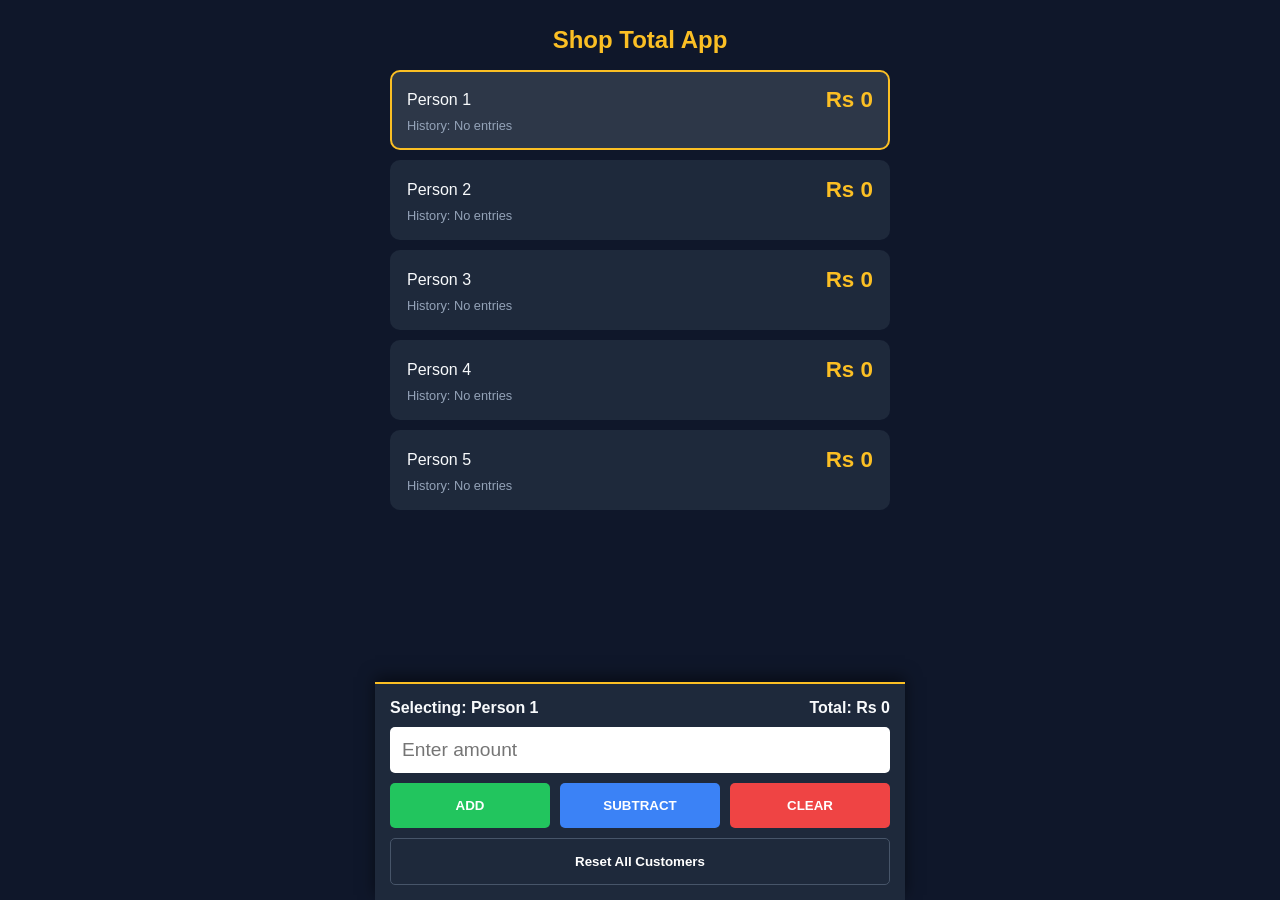
==== index.html @ 020b0157 "Rename Index.html to index.html" ====
<!DOCTYPE html>
<html lang="en">
<head>
    <meta charset="UTF-8">
    <meta name="viewport" content="width=device-width, initial-scale=1.0, maximum-scale=1.0, user-scalable=no">
    <title>Multi-Customer Money Calculator</title>
    <link rel="manifest" href="manifest.json">
<meta name="theme-color" content="#fbbf24">
    <link rel="stylesheet" href="style.css">
</head>
<body>

    <div class="app-container">
        <header>
            <h1>Shop Total App</h1>
        </header>

        <div id="customer-list" class="customer-list">
            </div>

        <div class="input-panel">
            <div class="active-info">
                <span id="active-label">Selecting: Person 1</span>
                <span id="current-sum">Total: Rs 0</span>
            </div>
            <input type="number" id="money-input" placeholder="Enter amount" inputmode="decimal">
            <div class="button-group">
                <button onclick="updateTotal('add')" class="btn add">ADD</button>
                <button onclick="updateTotal('subtract')" class="btn sub">SUBTRACT</button>
                <button onclick="clearCurrent()" class="btn clear">CLEAR</button>
            </div>
            <button onclick="resetAll()" class="btn reset-all">Reset All Customers</button>
        </div>
    </div>

    <script src="script.js"></script>
</body>
</html>
---- style.css ----
:root {
    --bg-color: #0f172a;
    --card-bg: #1e293b;
    --accent: #fbbf24;
    --green: #22c55e;
    --red: #ef4444;
    --blue: #3b82f6;
    --text: #f8fafc;
    }
    
    body {
    font-family: 'Segoe UI', Tahoma, Geneva, Verdana, sans-serif;
    background-color: var(--bg-color);
    color: var(--text);
    margin: 0;
    display: flex;
    justify-content: center;
    }
    
    .app-container {
    width: 100%;
    max-width: 500px;
    padding: 10px;
    padding-bottom: 220px; /* Space for the fixed bottom panel */
    }
    
    h1 { text-align: center; color: var(--accent); font-size: 1.5rem; }
    
    .customer-card {
    background: var(--card-bg);
    margin-bottom: 10px;
    padding: 15px;
    border-radius: 10px;
    border: 2px solid transparent;
    transition: 0.3s;
    }
    
    .customer-card.active {
    border-color: var(--accent);
    background: #2d3748;
    }
    
    .card-header {
    display: flex;
    justify-content: space-between;
    align-items: center;
    }
    
    .total-display {
    font-size: 1.4rem;
    font-weight: bold;
    color: var(--accent);
    }
    
    .history {
    font-size: 0.8rem;
    color: #94a3b8;
    margin-top: 5px;
    word-wrap: break-word;
    }
    
    /* Input Panel at Bottom */
    .input-panel {
    position: fixed;
    bottom: 0;
    left: 50%;
    transform: translateX(-50%);
    width: 100%;
    max-width: 500px;
    background: #1e293b;
    padding: 15px;
    box-shadow: 0 -5px 15px rgba(0,0,0,0.5);
    border-top: 2px solid var(--accent);
    }
    
    .active-info {
    display: flex;
    justify-content: space-between;
    margin-bottom: 10px;
    font-weight: bold;
    }
    
    input {
    width: 100%;
    padding: 12px;
    font-size: 1.2rem;
    border-radius: 5px;
    border: none;
    margin-bottom: 10px;
    box-sizing: border-box;
    }
    
    .button-group {
    display: grid;
    grid-template-columns: 1fr 1fr 1fr;
    gap: 10px;
    }
    
    .btn {
    padding: 15px;
    border: none;
    border-radius: 5px;
    font-weight: bold;
    color: white;
    cursor: pointer;
    }
    
    .add { background: var(--green); }
    .sub { background: var(--blue); }
    .clear { background: var(--red); }
    .reset-all { 
    width: 100%; 
    margin-top: 10px; 
    background: transparent; 
    border: 1px solid #475569; 
    }
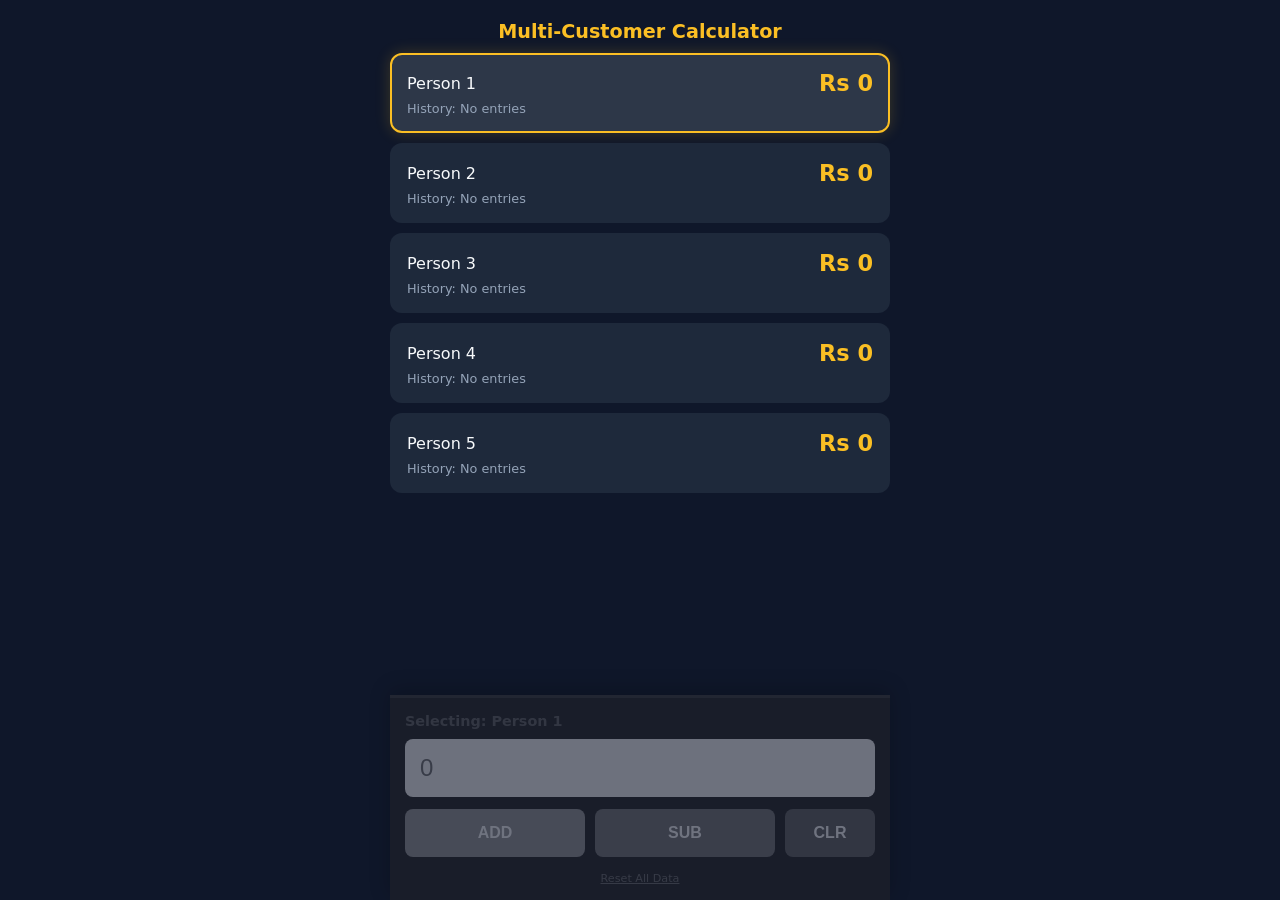
==== commit 59100e47: "Refactor index.html for multi-customer calculator" ====
--- a/index.html
+++ b/index.html
@@ -10,28 +10,26 @@
 </head>
 <body>
 
+    
     <div class="app-container">
-        <header>
-            <h1>Shop Total App</h1>
-        </header>
-
-        <div id="customer-list" class="customer-list">
+        <h1>Multi-Customer Calculator</h1>
+        <div id="customer-list" class="customer-list"></div>
+        
+        <div id="control-panel" class="input-panel locked">
+            <div class="status-bar">
+                <span id="active-label" class="warning">SELECT PERSON</span>
+                <span id="active-total"></span>
             </div>
-
-        <div class="input-panel">
-            <div class="active-info">
-                <span id="active-label">Selecting: Person 1</span>
-                <span id="current-sum">Total: Rs 0</span>
+            <input type="number" id="money-input" placeholder="0" inputmode="decimal">
+            <div class="button-grid">
+                <button onclick="calc('add')" class="btn btn-add">ADD</button>
+                <button onclick="calc('sub')" class="btn btn-sub">SUB</button>
+                <button onclick="resetCurrent()" class="btn btn-clear">CLR</button>
             </div>
-            <input type="number" id="money-input" placeholder="Enter amount" inputmode="decimal">
-            <div class="button-group">
-                <button onclick="updateTotal('add')" class="btn add">ADD</button>
-                <button onclick="updateTotal('subtract')" class="btn sub">SUBTRACT</button>
-                <button onclick="clearCurrent()" class="btn clear">CLEAR</button>
-            </div>
-            <button onclick="resetAll()" class="btn reset-all">Reset All Customers</button>
+            <span class="reset-link" onclick="resetAll()">Reset All Data</span>
         </div>
     </div>
+
 
     <script src="script.js"></script>
 </body>
--- a/style.css
+++ b/style.css
@@ -1,116 +1,125 @@
 :root {
-    --bg-color: #0f172a;
-    --card-bg: #1e293b;
-    --accent: #fbbf24;
-    --green: #22c55e;
-    --red: #ef4444;
-    --blue: #3b82f6;
-    --text: #f8fafc;
-    }
-    
-    body {
-    font-family: 'Segoe UI', Tahoma, Geneva, Verdana, sans-serif;
-    background-color: var(--bg-color);
-    color: var(--text);
-    margin: 0;
-    display: flex;
-    justify-content: center;
-    }
-    
-    .app-container {
-    width: 100%;
-    max-width: 500px;
-    padding: 10px;
-    padding-bottom: 220px; /* Space for the fixed bottom panel */
-    }
-    
-    h1 { text-align: center; color: var(--accent); font-size: 1.5rem; }
-    
-    .customer-card {
-    background: var(--card-bg);
-    margin-bottom: 10px;
-    padding: 15px;
-    border-radius: 10px;
-    border: 2px solid transparent;
-    transition: 0.3s;
-    }
-    
-    .customer-card.active {
-    border-color: var(--accent);
-    background: #2d3748;
-    }
-    
-    .card-header {
-    display: flex;
-    justify-content: space-between;
-    align-items: center;
-    }
-    
-    .total-display {
-    font-size: 1.4rem;
-    font-weight: bold;
-    color: var(--accent);
-    }
-    
-    .history {
-    font-size: 0.8rem;
-    color: #94a3b8;
-    margin-top: 5px;
-    word-wrap: break-word;
-    }
-    
-    /* Input Panel at Bottom */
-    .input-panel {
-    position: fixed;
-    bottom: 0;
-    left: 50%;
-    transform: translateX(-50%);
-    width: 100%;
-    max-width: 500px;
-    background: #1e293b;
-    padding: 15px;
-    box-shadow: 0 -5px 15px rgba(0,0,0,0.5);
-    border-top: 2px solid var(--accent);
-    }
-    
-    .active-info {
-    display: flex;
-    justify-content: space-between;
-    margin-bottom: 10px;
-    font-weight: bold;
-    }
-    
-    input {
-    width: 100%;
-    padding: 12px;
-    font-size: 1.2rem;
-    border-radius: 5px;
-    border: none;
-    margin-bottom: 10px;
-    box-sizing: border-box;
-    }
-    
-    .button-group {
-    display: grid;
-    grid-template-columns: 1fr 1fr 1fr;
-    gap: 10px;
-    }
-    
-    .btn {
-    padding: 15px;
-    border: none;
-    border-radius: 5px;
-    font-weight: bold;
-    color: white;
-    cursor: pointer;
-    }
-    
-    .add { background: var(--green); }
-    .sub { background: var(--blue); }
-    .clear { background: var(--red); }
-    .reset-all { 
-    width: 100%; 
-    margin-top: 10px; 
-    background: transparent; 
-    border: 1px solid #475569; 
-    }
+            --bg-color: #0f172a;
+            --card-bg: #1e293b;
+            --accent: #fbbf24;
+            --green: #22c55e;
+            --red: #ef4444;
+            --blue: #3b82f6;
+            --text: #f8fafc;
+        }
+
+        body {
+            font-family: 'Segoe UI', system-ui, sans-serif;
+            background-color: var(--bg-color);
+            color: var(--text);
+            margin: 0;
+            display: flex;
+            flex-direction: column;
+            align-items: center;
+            min-height: 100vh;
+        }
+
+        .app-container {
+            width: 100%;
+            max-width: 500px;
+            padding: 10px;
+            padding-bottom: 220px; /* Space for fixed panel */
+        }
+
+        h1 { text-align: center; color: var(--accent); font-size: 1.2rem; margin: 10px 0; }
+
+        .customer-list { display: flex; flex-direction: column; gap: 10px; }
+
+        .customer-card {
+            background: var(--card-bg);
+            padding: 15px;
+            border-radius: 12px;
+            border: 2px solid transparent;
+            transition: 0.2s;
+            cursor: pointer;
+        }
+
+        .customer-card.active {
+            border-color: var(--accent);
+            background: #2d3748;
+            box-shadow: 0 0 15px rgba(251, 191, 36, 0.2);
+        }
+
+        .card-header { display: flex; justify-content: space-between; align-items: center; }
+        .card-name { font-weight: bold; font-size: 1.1rem; }
+        .total-display { font-size: 1.4rem; font-weight: 800; color: var(--accent); }
+        .history { font-size: 0.8rem; color: #94a3b8; margin-top: 5px; min-height: 1em; }
+
+        /* Input Panel Logic */
+        .input-panel {
+            position: fixed;
+            bottom: 0;
+            width: 100%;
+            max-width: 500px;
+            background: #1e293b;
+            padding: 15px;
+            box-shadow: 0 -5px 20px rgba(0,0,0,0.5);
+            border-top: 3px solid #334155;
+            box-sizing: border-box;
+            transition: 0.3s;
+        }
+
+        .input-panel.locked {
+            opacity: 0.4;
+            pointer-events: none;
+            filter: grayscale(1);
+        }
+
+        .input-panel.unlocked {
+            border-top-color: var(--accent);
+        }
+
+        .status-bar {
+            display: flex;
+            justify-content: space-between;
+            margin-bottom: 10px;
+            font-weight: bold;
+            font-size: 0.9rem;
+        }
+
+        #active-label.warning { color: var(--red); animation: pulse 1.5s infinite; }
+
+        input {
+            width: 100%;
+            padding: 15px;
+            font-size: 1.5rem;
+            border-radius: 8px;
+            border: none;
+            margin-bottom: 12px;
+            background: #f8fafc;
+            color: #0f172a;
+            box-sizing: border-box;
+        }
+
+        .button-grid { display: grid; grid-template-columns: 2fr 2fr 1fr; gap: 10px; }
+
+        .btn {
+            padding: 15px;
+            border: none;
+            border-radius: 8px;
+            font-weight: bold;
+            font-size: 1rem;
+            color: white;
+            cursor: pointer;
+        }
+
+        .btn-add { background: var(--green); }
+        .btn-sub { background: var(--blue); }
+        .btn-clear { background: var(--red); }
+        
+        .reset-link {
+            display: block;
+            text-align: center;
+            margin-top: 15px;
+            color: #64748b;
+            font-size: 0.7rem;
+            text-decoration: underline;
+        }
+
+        @keyframes pulse { 50% { opacity: 0.5; } }
+ 
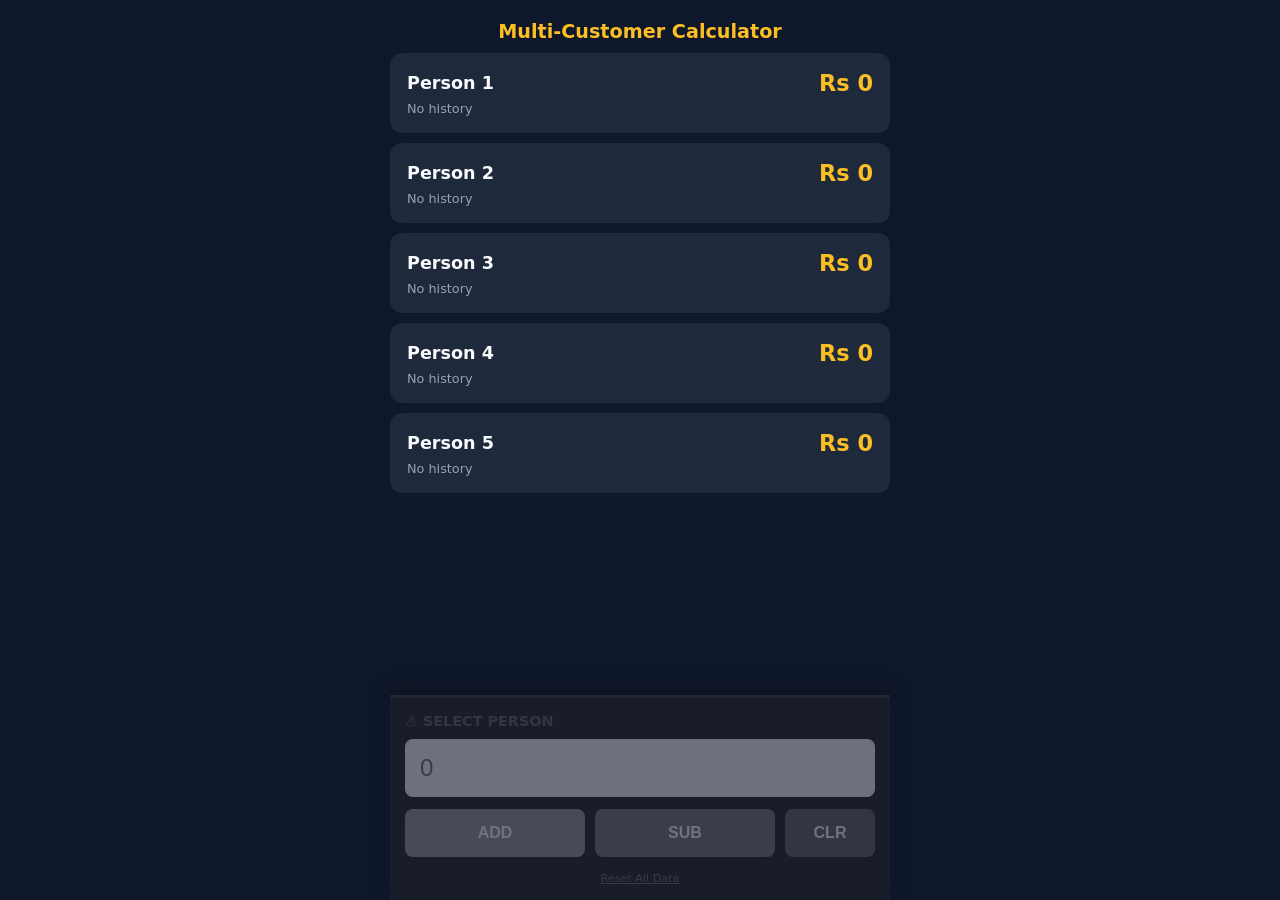
==== commit 332e72ab: "Update index.html" ====
--- a/index.html
+++ b/index.html
@@ -3,14 +3,140 @@
 <head>
     <meta charset="UTF-8">
     <meta name="viewport" content="width=device-width, initial-scale=1.0, maximum-scale=1.0, user-scalable=no">
-    <title>Multi-Customer Money Calculator</title>
+    <title>Shop Total App</title>
+    
     <link rel="manifest" href="manifest.json">
-<meta name="theme-color" content="#fbbf24">
-    <link rel="stylesheet" href="style.css">
+    <meta name="theme-color" content="#fbbf24">
+
+    <style>
+        :root {
+            --bg-color: #0f172a;
+            --card-bg: #1e293b;
+            --accent: #fbbf24;
+            --green: #22c55e;
+            --red: #ef4444;
+            --blue: #3b82f6;
+            --text: #f8fafc;
+        }
+
+        body {
+            font-family: 'Segoe UI', system-ui, sans-serif;
+            background-color: var(--bg-color);
+            color: var(--text);
+            margin: 0;
+            display: flex;
+            flex-direction: column;
+            align-items: center;
+            min-height: 100vh;
+        }
+
+        .app-container {
+            width: 100%;
+            max-width: 500px;
+            padding: 10px;
+            padding-bottom: 220px; /* Space for fixed panel */
+        }
+
+        h1 { text-align: center; color: var(--accent); font-size: 1.2rem; margin: 10px 0; }
+
+        .customer-list { display: flex; flex-direction: column; gap: 10px; }
+
+        .customer-card {
+            background: var(--card-bg);
+            padding: 15px;
+            border-radius: 12px;
+            border: 2px solid transparent;
+            transition: 0.2s;
+            cursor: pointer;
+        }
+
+        .customer-card.active {
+            border-color: var(--accent);
+            background: #2d3748;
+            box-shadow: 0 0 15px rgba(251, 191, 36, 0.2);
+        }
+
+        .card-header { display: flex; justify-content: space-between; align-items: center; }
+        .card-name { font-weight: bold; font-size: 1.1rem; }
+        .total-display { font-size: 1.4rem; font-weight: 800; color: var(--accent); }
+        .history { font-size: 0.8rem; color: #94a3b8; margin-top: 5px; min-height: 1em; }
+
+        /* Input Panel Logic */
+        .input-panel {
+            position: fixed;
+            bottom: 0;
+            width: 100%;
+            max-width: 500px;
+            background: #1e293b;
+            padding: 15px;
+            box-shadow: 0 -5px 20px rgba(0,0,0,0.5);
+            border-top: 3px solid #334155;
+            box-sizing: border-box;
+            transition: 0.3s;
+        }
+
+        .input-panel.locked {
+            opacity: 0.4;
+            pointer-events: none;
+            filter: grayscale(1);
+        }
+
+        .input-panel.unlocked {
+            border-top-color: var(--accent);
+        }
+
+        .status-bar {
+            display: flex;
+            justify-content: space-between;
+            margin-bottom: 10px;
+            font-weight: bold;
+            font-size: 0.9rem;
+        }
+
+        #active-label.warning { color: var(--red); animation: pulse 1.5s infinite; }
+
+        input {
+            width: 100%;
+            padding: 15px;
+            font-size: 1.5rem;
+            border-radius: 8px;
+            border: none;
+            margin-bottom: 12px;
+            background: #f8fafc;
+            color: #0f172a;
+            box-sizing: border-box;
+        }
+
+        .button-grid { display: grid; grid-template-columns: 2fr 2fr 1fr; gap: 10px; }
+
+        .btn {
+            padding: 15px;
+            border: none;
+            border-radius: 8px;
+            font-weight: bold;
+            font-size: 1rem;
+            color: white;
+            cursor: pointer;
+        }
+
+        .btn-add { background: var(--green); }
+        .btn-sub { background: var(--blue); }
+        .btn-clear { background: var(--red); }
+        
+        .reset-link {
+            display: block;
+            text-align: center;
+            margin-top: 15px;
+            color: #64748b;
+            font-size: 0.7rem;
+            text-decoration: underline;
+        }
+
+        @keyframes pulse { 50% { opacity: 0.5; } }
+    </style>
 </head>
 <body>
 
-    
     <div class="app-container">
         <h1>Multi-Customer Calculator</h1>
         <div id="customer-list" class="customer-list"></div>
@@ -30,7 +156,113 @@
         </div>
     </div>
 
-
-    <script src="script.js"></script>
+    <script>
+        // Data Management
+        let customers = JSON.parse(localStorage.getItem('shopData')) || [
+            { id: 1, total: 0, history: [] },
+            { id: 2, total: 0, history: [] },
+            { id: 3, total: 0, history: [] },
+            { id: 4, total: 0, history: [] },
+            { id: 5, total: 0, history: [] }
+        ];
+
+        let activeId = null;
+
+        function render() {
+            const list = document.getElementById('customer-list');
+            list.innerHTML = '';
+            
+            customers.forEach(c => {
+                const card = document.createElement('div');
+                card.className = `customer-card ${c.id === activeId ? 'active' : ''}`;
+                card.onclick = () => selectPerson(c.id);
+                card.innerHTML = `
+                    <div class="card-header">
+                        <span class="card-name">Person ${c.id}</span>
+                        <span class="total-display">Rs ${c.total}</span>
+                    </div>
+                    <div class="history">${c.history.slice(-3).join(', ') || 'No history'}</div>
+                `;
+                list.appendChild(card);
+            });
+            
+            updateUI();
+            localStorage.setItem('shopData', JSON.stringify(customers));
+        }
+
+        function selectPerson(id) {
+            activeId = id;
+            render();
+            const input = document.getElementById('money-input');
+            input.focus();
+            input.value = '';
+        }
+
+        function updateUI() {
+            const panel = document.getElementById('control-panel');
+            const label = document.getElementById('active-label');
+            const totalLabel = document.getElementById('active-total');
+
+            if (activeId === null) {
+                panel.className = "input-panel locked";
+                label.innerText = "⚠️ SELECT PERSON";
+                label.className = "warning";
+                totalLabel.innerText = "";
+            } else {
+                const current = customers.find(c => c.id === activeId);
+                panel.className = "input-panel unlocked";
+                label.innerText = `PERSON ${activeId}`;
+                label.className = "";
+                totalLabel.innerText = `Current: Rs ${current.total}`;
+            }
+        }
+
+        function calc(type) {
+            if (activeId === null) return;
+            const input = document.getElementById('money-input');
+            const val = parseFloat(input.value);
+            
+            if (isNaN(val) || val <= 0) return;
+
+            const cust = customers.find(c => c.id === activeId);
+            if (type === 'add') {
+                cust.total += val;
+                cust.history.push(`+${val}`);
+            } else {
+                cust.total -= val;
+                cust.history.push(`-${val}`);
+            }
+
+            input.value = '';
+            render();
+            input.focus();
+        }
+
+        function resetCurrent() {
+            if (activeId === null) return;
+            if (confirm(`Clear Person ${activeId}?`)) {
+                const cust = customers.find(c => c.id === activeId);
+                cust.total = 0;
+                cust.history = [];
+                render();
+            }
+        }
+
+        function resetAll() {
+            if (confirm("Erase all shop data?")) {
+                customers.forEach(c => { c.total = 0; c.history = []; });
+                activeId = null;
+                render();
+            }
+        }
+
+        // Service Worker Registration
+        if ('serviceWorker' in navigator) {
+            navigator.serviceWorker.register('service-worker.js');
+        }
+
+        render();
+    </script>
 </body>
-</html>
+            </html>
+            
